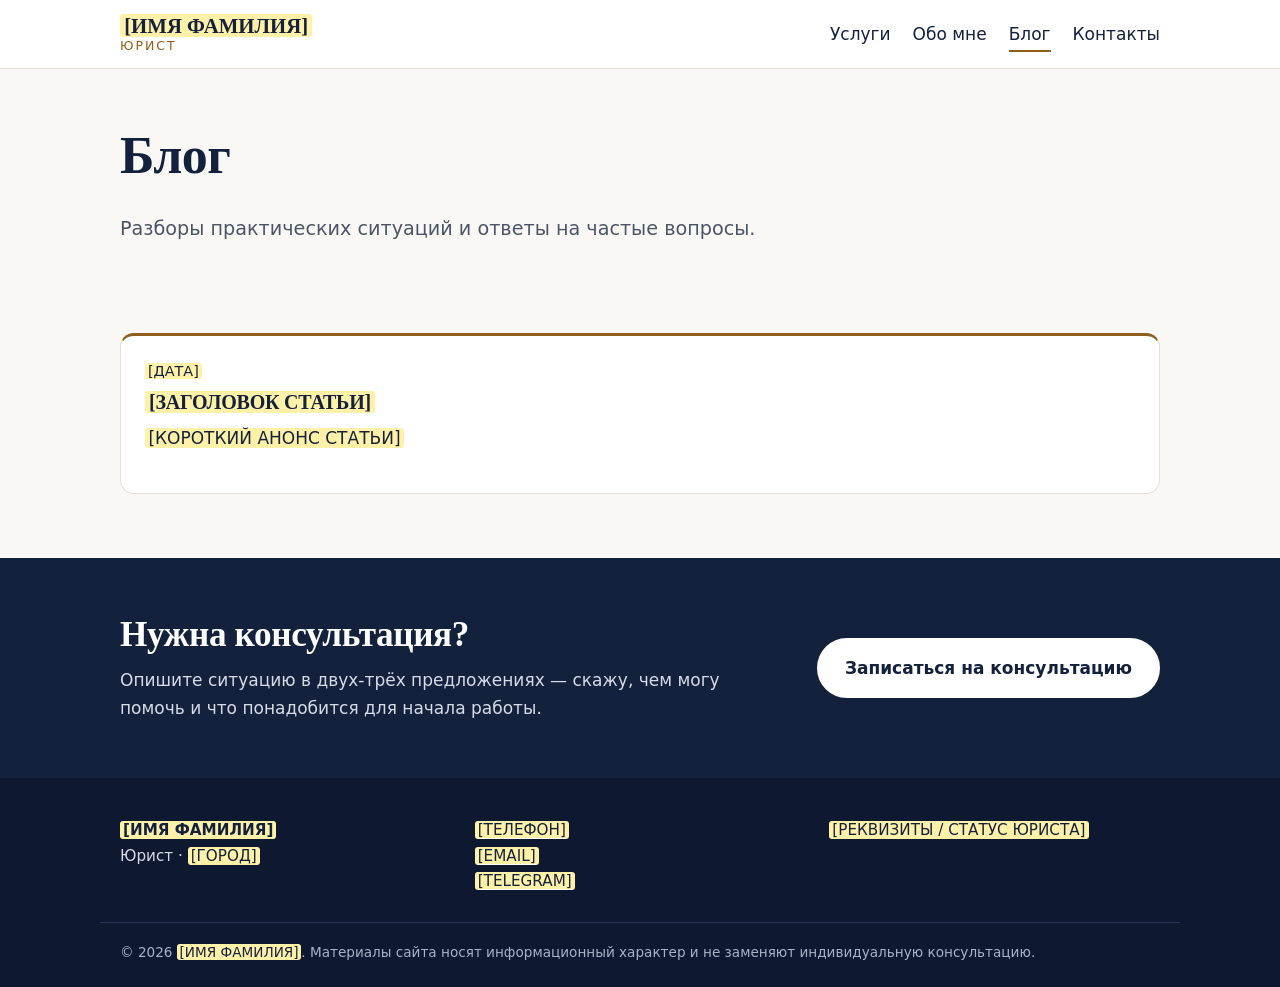
==== blog/index.html @ aa46b904 "Черновик сайта юриста: статичные страницы, стили, инструкция для Codex Главная, услуги, обо мне, бло" ====
<!doctype html>
<html lang="ru">
<head>
  <meta charset="utf-8">
  <meta name="viewport" content="width=device-width, initial-scale=1">
  <title>Блог юриста</title>
  <meta name="description" content="Статьи и разборы практических ситуаций.">
  <!-- ЧЕРНОВИК: удалить строку ниже перед запуском сайта на домене (см. AGENTS.md, раздел «Запуск») -->
  <meta name="robots" content="noindex, nofollow">
  <link rel="icon" href="../favicon.svg" type="image/svg+xml">
  <link rel="stylesheet" href="../css/style.css">
</head>
<body>
  <a class="skip" href="#main">К содержимому</a>

  <header class="site-header">
    <div class="wrap bar">
      <a class="brand" href="../index.html">
        <span class="brand-name"><mark class="ph">[ИМЯ ФАМИЛИЯ]</mark></span>
        <span class="brand-role">Юрист</span>
      </a>
      <nav class="nav" aria-label="Основное меню">
      <ul>
        <li><a href="../uslugi.html">Услуги</a></li>
        <li><a href="../o-yuriste.html">Обо мне</a></li>
        <li><a href="../blog/index.html" aria-current="page">Блог</a></li>
        <li><a href="../kontakty.html">Контакты</a></li>
      </ul>
      </nav>
    </div>
  </header>

  <main id="main">

    <section class="page-head">
      <div class="wrap">
        <h1>Блог</h1>
        <p class="lead">Разборы практических ситуаций и ответы на частые вопросы.</p>
      </div>
    </section>

    <section class="section">
      <div class="wrap">
        <div class="grid">
          <!-- Карточка статьи. Новые статьи добавлять сверху (см. AGENTS.md, «Добавить статью»). -->
          <article class="card">
            <p class="meta"><mark class="ph">[ДАТА]</mark></p>
            <h3><a href="primer-stati.html"><mark class="ph">[ЗАГОЛОВОК СТАТЬИ]</mark></a></h3>
            <p><mark class="ph">[КОРОТКИЙ АНОНС СТАТЬИ]</mark></p>
          </article>
        </div>
      </div>
    </section>

    <section class="cta">
      <div class="wrap cta-inner">
        <div>
          <h2>Нужна консультация?</h2>
          <p>Опишите ситуацию в двух-трёх предложениях — скажу, чем могу помочь и что понадобится для начала работы.</p>
        </div>
        <a class="btn" href="../kontakty.html#consult">Записаться на консультацию</a>
      </div>
    </section>

  </main>

  <footer class="site-footer">
    <div class="wrap foot">
      <div>
        <strong><mark class="ph">[ИМЯ ФАМИЛИЯ]</mark></strong><br>
        Юрист · <mark class="ph">[ГОРОД]</mark>
      </div>
      <div>
        <a href="tel:+7XXXXXXXXXX"><mark class="ph">[ТЕЛЕФОН]</mark></a><br>
        <a href="mailto:email@example.com"><mark class="ph">[EMAIL]</mark></a><br>
        <a href="https://t.me/USERNAME"><mark class="ph">[TELEGRAM]</mark></a>
      </div>
      <div class="legal"><mark class="ph">[РЕКВИЗИТЫ / СТАТУС ЮРИСТА]</mark></div>
    </div>
    <div class="wrap copy">
      © 2026 <mark class="ph">[ИМЯ ФАМИЛИЯ]</mark>. Материалы сайта носят информационный характер и не заменяют индивидуальную консультацию.
    </div>
  </footer>
</body>
</html>
---- css/style.css ----
/* Стили сайта. Цвета и размеры меняются в блоке :root — они применяются на всех страницах. */
:root {
  --ink: #14213d;
  --ink-soft: #4a5568;
  --paper: #faf8f4;
  --card: #ffffff;
  --line: #e6e1d6;
  --accent: #8f5e1c;
  --accent-soft: #f1e7d4;
  --radius: 14px;
  --max: 1080px;
  --serif: Georgia, "Times New Roman", serif;
  --sans: system-ui, -apple-system, "Segoe UI", Roboto, Arial, sans-serif;
}

*, *::before, *::after { box-sizing: border-box; }
html { -webkit-text-size-adjust: 100%; scroll-behavior: smooth; }
body {
  margin: 0;
  background: var(--paper);
  color: var(--ink);
  font: 17px/1.65 var(--sans);
}
a { color: var(--accent); text-underline-offset: 3px; }
a:hover { color: var(--ink); }
:focus-visible { outline: 3px solid var(--accent); outline-offset: 3px; border-radius: 4px; }

h1, h2, h3 { font-family: var(--serif); line-height: 1.2; margin: 0 0 .5em; letter-spacing: -.01em; }
h1 { font-size: clamp(2rem, 5vw, 3.25rem); }
h2 { font-size: clamp(1.6rem, 3.2vw, 2.2rem); }
h3 { font-size: 1.25rem; }
p { margin: 0 0 1em; }
ul, ol { margin: 0 0 1em; padding-left: 1.3em; }

.wrap { width: 100%; max-width: var(--max); margin: 0 auto; padding: 0 20px; }

.skip { position: absolute; left: -9999px; background: var(--ink); color: #fff; padding: 10px 16px; z-index: 10; }
.skip:focus { left: 8px; top: 8px; }

/* Заметка-подсказка в черновике: заменить на реальный текст и убрать тег <mark> */
mark.ph { background: #fff1a8; color: var(--ink); padding: 0 .2em; border-radius: 3px; }

/* Шапка */
.site-header { background: var(--card); border-bottom: 1px solid var(--line); }
.bar { display: flex; flex-wrap: wrap; align-items: center; justify-content: space-between; gap: 10px 24px; padding-top: 14px; padding-bottom: 14px; }
.brand { display: flex; flex-direction: column; text-decoration: none; color: var(--ink); line-height: 1.2; }
.brand-name { font-family: var(--serif); font-size: 1.3rem; font-weight: 700; }
.brand-role { font-size: .78rem; letter-spacing: .16em; text-transform: uppercase; color: var(--accent); }
.nav ul { list-style: none; display: flex; flex-wrap: wrap; gap: 4px 22px; margin: 0; padding: 0; }
.nav a { color: var(--ink); text-decoration: none; font-weight: 500; padding: 6px 0; border-bottom: 2px solid transparent; }
.nav a:hover, .nav a[aria-current="page"] { border-bottom-color: var(--accent); }

/* Кнопки */
.btn {
  display: inline-block; background: var(--ink); color: #fff; text-decoration: none;
  font-weight: 600; padding: 14px 26px; border-radius: 999px; border: 2px solid var(--ink);
  transition: background .15s, border-color .15s, color .15s;
}
.btn:hover { background: var(--accent); border-color: var(--accent); color: #fff; }
.btn-ghost { background: transparent; color: var(--ink); }
.btn-ghost:hover { background: var(--ink); border-color: var(--ink); color: #fff; }
.more { font-weight: 600; text-decoration: none; }
.more:hover { text-decoration: underline; }

/* Главный экран */
.hero { padding: 72px 0 56px; background: linear-gradient(180deg, var(--accent-soft), var(--paper)); }
.eyebrow { text-transform: uppercase; letter-spacing: .14em; font-size: .8rem; font-weight: 600; color: var(--accent); margin-bottom: 1em; }
.lead { font-size: 1.2rem; color: var(--ink-soft); max-width: 40em; }
.hero h1 { max-width: 18em; }
.hero-actions { display: flex; flex-wrap: wrap; gap: 12px; margin-top: 28px; }
.facts { display: grid; grid-template-columns: repeat(auto-fit, minmax(180px, 1fr)); gap: 20px; margin: 48px 0 0; padding-top: 28px; border-top: 1px solid var(--line); }
.facts dt { font-family: var(--serif); font-size: 1.7rem; font-weight: 700; }
.facts dd { margin: 0; color: var(--ink-soft); font-size: .95rem; }

/* Секции */
.section { padding: 64px 0; }
.section.alt { background: var(--card); border-block: 1px solid var(--line); }
.section-lead { color: var(--ink-soft); margin-bottom: 1.6em; }
.page-head { padding: 56px 0 24px; }
.page-head .lead { margin-bottom: 0; }

.grid { display: grid; grid-template-columns: repeat(auto-fit, minmax(240px, 1fr)); gap: 20px; }
.card { background: var(--card); border: 1px solid var(--line); border-top: 3px solid var(--accent); border-radius: var(--radius); padding: 24px; }
.section.alt .card { background: var(--paper); }
.card h3 a { color: var(--ink); text-decoration: none; }
.card h3 a:hover { color: var(--accent); }
.meta { font-size: .9rem; color: var(--ink-soft); margin-bottom: .4em; }
.label { font-size: .8rem; text-transform: uppercase; letter-spacing: .12em; color: var(--ink-soft); margin-bottom: .3em; }
.big { font-size: 1.15rem; font-weight: 600; margin: 0; }

.steps { list-style: none; counter-reset: step; display: grid; grid-template-columns: repeat(auto-fit, minmax(210px, 1fr)); gap: 24px; padding: 0; margin-top: 1.5em; }
.steps li { counter-increment: step; }
.steps li::before {
  content: counter(step); display: grid; place-items: center; width: 38px; height: 38px;
  border-radius: 50%; background: var(--ink); color: #fff; font-weight: 700; margin-bottom: 12px;
}

.split { display: grid; grid-template-columns: minmax(0, 320px) 1fr; gap: 40px; align-items: start; }
.photo {
  aspect-ratio: 4 / 5; display: grid; place-items: center; text-align: center;
  background: var(--accent-soft); color: var(--ink-soft); border: 2px dashed var(--accent);
  border-radius: var(--radius); font-size: .95rem;
}
.prose { max-width: 720px; }
.prose h2 { margin-top: 1.4em; font-size: 1.6rem; }
.price { font-weight: 600; }
.note { margin-top: 2em; padding: 16px 20px; background: var(--accent-soft); border-radius: var(--radius); }

/* Призыв к действию */
.cta { background: var(--ink); color: #fff; padding: 56px 0; }
.cta-inner { display: flex; flex-wrap: wrap; align-items: center; justify-content: space-between; gap: 24px; }
.cta h2 { margin-bottom: .3em; }
.cta p { margin: 0; color: #d6dbe7; max-width: 36em; }
.cta .btn { background: #fff; color: var(--ink); border-color: #fff; }
.cta .btn:hover { background: var(--accent-soft); border-color: var(--accent-soft); color: var(--ink); }

/* Подвал */
.site-footer { background: #0e1830; color: #d6dbe7; padding: 40px 0 24px; font-size: .95rem; }
.site-footer a { color: #fff; }
.site-footer a:hover { color: var(--accent-soft); }
.foot { display: grid; grid-template-columns: repeat(auto-fit, minmax(220px, 1fr)); gap: 24px; }
.legal { color: #a9b2c6; }
.copy { margin-top: 28px; padding-top: 18px; border-top: 1px solid #243457; color: #a9b2c6; font-size: .85rem; }

@media (max-width: 760px) {
  .hero { padding: 48px 0 40px; }
  .section { padding: 48px 0; }
  .split { grid-template-columns: 1fr; gap: 24px; }
  .photo { max-width: 260px; }
}

@media (prefers-reduced-motion: reduce) {
  html { scroll-behavior: auto; }
  .btn { transition: none; }
}
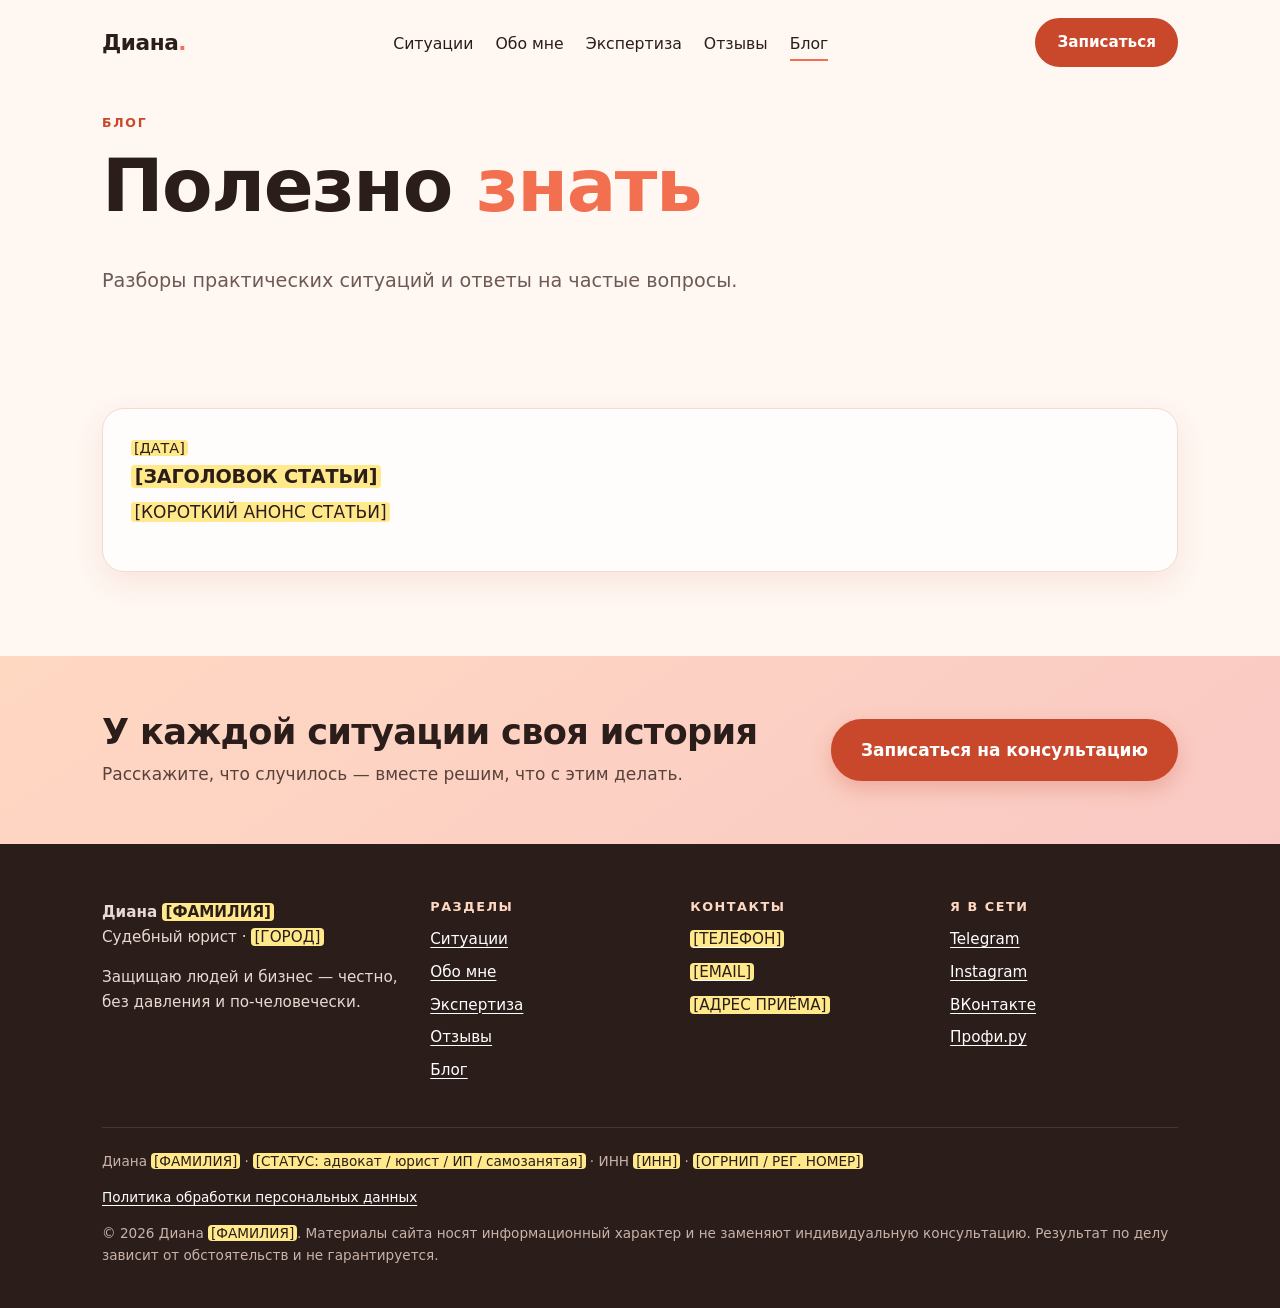
==== commit dbec4d9f: "Новый дизайн сайта: тёплая гамма, структура лендинга, форма с уведомлением в Telegram Главная перера" ====
--- a/blog/index.html
+++ b/blog/index.html
@@ -3,28 +3,29 @@
 <head>
   <meta charset="utf-8">
   <meta name="viewport" content="width=device-width, initial-scale=1">
-  <title>Блог юриста</title>
+  <title>Блог — Диана, судебный юрист</title>
   <meta name="description" content="Статьи и разборы практических ситуаций.">
   <!-- ЧЕРНОВИК: удалить строку ниже перед запуском сайта на домене (см. AGENTS.md, раздел «Запуск») -->
   <meta name="robots" content="noindex, nofollow">
   <link rel="icon" href="../favicon.svg" type="image/svg+xml">
   <link rel="stylesheet" href="../css/style.css">
+  <script>document.documentElement.className = "js";</script>
+  <script src="../js/site.js" defer></script>
 </head>
 <body>
   <a class="skip" href="#main">К содержимому</a>
 
   <header class="site-header">
     <div class="wrap bar">
-      <a class="brand" href="../index.html">
-        <span class="brand-name"><mark class="ph">[ИМЯ ФАМИЛИЯ]</mark></span>
-        <span class="brand-role">Юрист</span>
-      </a>
+      <a class="brand" href="../index.html">Диана<span class="dot">.</span></a>
+      <a class="btn btn-sm header-cta" href="../index.html#consult">Записаться</a>
       <nav class="nav" aria-label="Основное меню">
       <ul>
-        <li><a href="../uslugi.html">Услуги</a></li>
+        <li><a href="../uslugi.html">Ситуации</a></li>
         <li><a href="../o-yuriste.html">Обо мне</a></li>
+        <li><a href="../ekspertiza.html">Экспертиза</a></li>
+        <li><a href="../index.html#otzyvy">Отзывы</a></li>
         <li><a href="../blog/index.html" aria-current="page">Блог</a></li>
-        <li><a href="../kontakty.html">Контакты</a></li>
       </ul>
       </nav>
     </div>
@@ -34,7 +35,8 @@
 
     <section class="page-head">
       <div class="wrap">
-        <h1>Блог</h1>
+        <p class="kicker">Блог</p>
+        <h1>Полезно <em>знать</em></h1>
         <p class="lead">Разборы практических ситуаций и ответы на частые вопросы.</p>
       </div>
     </section>
@@ -52,33 +54,58 @@
       </div>
     </section>
 
-    <section class="cta">
-      <div class="wrap cta-inner">
+
+    <section class="cta-slim">
+      <div class="wrap">
         <div>
-          <h2>Нужна консультация?</h2>
-          <p>Опишите ситуацию в двух-трёх предложениях — скажу, чем могу помочь и что понадобится для начала работы.</p>
+          <h2>У каждой ситуации своя история</h2>
+          <p>Расскажите, что случилось — вместе решим, что с этим делать.</p>
         </div>
-        <a class="btn" href="../kontakty.html#consult">Записаться на консультацию</a>
+        <a class="btn" href="../index.html#consult">Записаться на консультацию</a>
       </div>
     </section>
-
   </main>
 
   <footer class="site-footer">
-    <div class="wrap foot">
-      <div>
-        <strong><mark class="ph">[ИМЯ ФАМИЛИЯ]</mark></strong><br>
-        Юрист · <mark class="ph">[ГОРОД]</mark>
+    <div class="wrap">
+      <div class="foot">
+        <div>
+          <p><strong>Диана <mark class="ph">[ФАМИЛИЯ]</mark></strong><br>Судебный юрист · <mark class="ph">[ГОРОД]</mark></p>
+          <p>Защищаю людей и бизнес — честно, без давления и по-человечески.</p>
+        </div>
+        <div>
+          <h3>Разделы</h3>
+          <ul>
+          <li><a href="../uslugi.html">Ситуации</a></li>
+          <li><a href="../o-yuriste.html">Обо мне</a></li>
+          <li><a href="../ekspertiza.html">Экспертиза</a></li>
+          <li><a href="../index.html#otzyvy">Отзывы</a></li>
+          <li><a href="../blog/index.html">Блог</a></li>
+          </ul>
+        </div>
+        <div>
+          <h3>Контакты</h3>
+          <ul>
+            <li><a href="tel:+7XXXXXXXXXX"><mark class="ph">[ТЕЛЕФОН]</mark></a></li>
+            <li><a href="mailto:email@example.com"><mark class="ph">[EMAIL]</mark></a></li>
+            <li><mark class="ph">[АДРЕС ПРИЁМА]</mark></li>
+          </ul>
+        </div>
+        <div>
+          <h3>Я в сети</h3>
+          <ul>
+          <li><a href="https://t.me/USERNAME">Telegram</a></li>
+          <li><a href="https://instagram.com/USERNAME">Instagram</a></li>
+          <li><a href="https://vk.com/USERNAME">ВКонтакте</a></li>
+          <li><a href="https://profi.ru/profile/PROFILE">Профи.ру</a></li>
+          </ul>
+        </div>
       </div>
-      <div>
-        <a href="tel:+7XXXXXXXXXX"><mark class="ph">[ТЕЛЕФОН]</mark></a><br>
-        <a href="mailto:email@example.com"><mark class="ph">[EMAIL]</mark></a><br>
-        <a href="https://t.me/USERNAME"><mark class="ph">[TELEGRAM]</mark></a>
+      <div class="legal">
+        <p>Диана <mark class="ph">[ФАМИЛИЯ]</mark> · <mark class="ph">[СТАТУС: адвокат / юрист / ИП / самозанятая]</mark> · ИНН <mark class="ph">[ИНН]</mark> · <mark class="ph">[ОГРНИП / РЕГ. НОМЕР]</mark></p>
+        <p><a href="../privacy.html">Политика обработки персональных данных</a></p>
+        <p>© 2026 Диана <mark class="ph">[ФАМИЛИЯ]</mark>. Материалы сайта носят информационный характер и не заменяют индивидуальную консультацию. Результат по делу зависит от обстоятельств и не гарантируется.</p>
       </div>
-      <div class="legal"><mark class="ph">[РЕКВИЗИТЫ / СТАТУС ЮРИСТА]</mark></div>
-    </div>
-    <div class="wrap copy">
-      © 2026 <mark class="ph">[ИМЯ ФАМИЛИЯ]</mark>. Материалы сайта носят информационный характер и не заменяют индивидуальную консультацию.
     </div>
   </footer>
 </body>
--- a/css/style.css
+++ b/css/style.css
@@ -1,135 +1,242 @@
-/* Стили сайта. Цвета и размеры меняются в блоке :root — они применяются на всех страницах. */
+/* Стили сайта. Цвета, скругления и шрифты меняются в блоке :root — действуют на всех страницах. */
 :root {
-  --ink: #14213d;
-  --ink-soft: #4a5568;
-  --paper: #faf8f4;
-  --card: #ffffff;
-  --line: #e6e1d6;
-  --accent: #8f5e1c;
-  --accent-soft: #f1e7d4;
-  --radius: 14px;
-  --max: 1080px;
+  --bg: #fff7f2;
+  --bg-soft: #ffeadf;
+  --card: #fffdfb;
+  --ink: #2b1d1a;
+  --muted: #6e5a54;
+  --line: #f2dcd1;
+  --coral: #c9482b;        /* кнопки и ссылки (достаточный контраст с белым текстом) */
+  --coral-bright: #f2704f; /* акценты и крупные слова */
+  --pink: #f9c9c4;
+  --peach: #ffd8c2;
+  --radius: 22px;
+  --shadow: 0 10px 30px rgba(201, 72, 43, .10);
+  --max: 1120px;
+  --sans: system-ui, -apple-system, "Segoe UI", Roboto, Arial, sans-serif;
   --serif: Georgia, "Times New Roman", serif;
-  --sans: system-ui, -apple-system, "Segoe UI", Roboto, Arial, sans-serif;
 }
 
 *, *::before, *::after { box-sizing: border-box; }
 html { -webkit-text-size-adjust: 100%; scroll-behavior: smooth; }
-body {
-  margin: 0;
-  background: var(--paper);
-  color: var(--ink);
-  font: 17px/1.65 var(--sans);
-}
-a { color: var(--accent); text-underline-offset: 3px; }
+body { margin: 0; background: var(--bg); color: var(--ink); font: 17px/1.65 var(--sans); overflow-x: hidden; }
+a { color: var(--coral); text-underline-offset: 3px; }
 a:hover { color: var(--ink); }
-:focus-visible { outline: 3px solid var(--accent); outline-offset: 3px; border-radius: 4px; }
-
-h1, h2, h3 { font-family: var(--serif); line-height: 1.2; margin: 0 0 .5em; letter-spacing: -.01em; }
-h1 { font-size: clamp(2rem, 5vw, 3.25rem); }
-h2 { font-size: clamp(1.6rem, 3.2vw, 2.2rem); }
-h3 { font-size: 1.25rem; }
+:focus-visible { outline: 3px solid var(--coral); outline-offset: 3px; border-radius: 6px; }
+
+h1, h2, h3 { line-height: 1.15; margin: 0 0 .5em; font-weight: 600; letter-spacing: -.02em; }
+h1 { font-size: clamp(2.6rem, 7vw, 4.6rem); }
+h2 { font-size: clamp(1.8rem, 4vw, 2.7rem); }
+h3 { font-size: 1.2rem; letter-spacing: -.01em; }
+em { font-style: normal; color: var(--coral-bright); }
 p { margin: 0 0 1em; }
 ul, ol { margin: 0 0 1em; padding-left: 1.3em; }
 
-.wrap { width: 100%; max-width: var(--max); margin: 0 auto; padding: 0 20px; }
-
-.skip { position: absolute; left: -9999px; background: var(--ink); color: #fff; padding: 10px 16px; z-index: 10; }
+.wrap { width: 100%; max-width: var(--max); margin: 0 auto; padding: 0 22px; }
+.skip { position: absolute; left: -9999px; background: var(--ink); color: #fff; padding: 10px 16px; z-index: 20; }
 .skip:focus { left: 8px; top: 8px; }
 
-/* Заметка-подсказка в черновике: заменить на реальный текст и убрать тег <mark> */
-mark.ph { background: #fff1a8; color: var(--ink); padding: 0 .2em; border-radius: 3px; }
+/* Заглушка в черновике: заменить на реальный текст и убрать тег <mark> */
+mark.ph { background: #ffe98a; color: var(--ink); padding: 0 .2em; border-radius: 4px; font-style: normal; }
 
 /* Шапка */
-.site-header { background: var(--card); border-bottom: 1px solid var(--line); }
-.bar { display: flex; flex-wrap: wrap; align-items: center; justify-content: space-between; gap: 10px 24px; padding-top: 14px; padding-bottom: 14px; }
-.brand { display: flex; flex-direction: column; text-decoration: none; color: var(--ink); line-height: 1.2; }
-.brand-name { font-family: var(--serif); font-size: 1.3rem; font-weight: 700; }
-.brand-role { font-size: .78rem; letter-spacing: .16em; text-transform: uppercase; color: var(--accent); }
+.site-header { position: relative; z-index: 5; }
+.bar { display: flex; flex-wrap: wrap; align-items: center; justify-content: space-between; gap: 12px 28px; padding-top: 18px; padding-bottom: 18px; }
+.brand { text-decoration: none; color: var(--ink); font-size: 1.35rem; font-weight: 700; letter-spacing: -.02em; }
+.brand .dot { color: var(--coral-bright); }
+.nav { order: 3; width: 100%; }
 .nav ul { list-style: none; display: flex; flex-wrap: wrap; gap: 4px 22px; margin: 0; padding: 0; }
-.nav a { color: var(--ink); text-decoration: none; font-weight: 500; padding: 6px 0; border-bottom: 2px solid transparent; }
-.nav a:hover, .nav a[aria-current="page"] { border-bottom-color: var(--accent); }
+.nav a { color: var(--ink); text-decoration: none; font-weight: 500; font-size: .98rem; padding: 6px 0; border-bottom: 2px solid transparent; }
+.nav a:hover, .nav a[aria-current="page"] { border-bottom-color: var(--coral-bright); }
+.header-cta { order: 2; }
 
 /* Кнопки */
 .btn {
-  display: inline-block; background: var(--ink); color: #fff; text-decoration: none;
-  font-weight: 600; padding: 14px 26px; border-radius: 999px; border: 2px solid var(--ink);
-  transition: background .15s, border-color .15s, color .15s;
-}
-.btn:hover { background: var(--accent); border-color: var(--accent); color: #fff; }
-.btn-ghost { background: transparent; color: var(--ink); }
-.btn-ghost:hover { background: var(--ink); border-color: var(--ink); color: #fff; }
+  display: inline-flex; align-items: center; gap: 8px; background: var(--coral); color: #fff; text-decoration: none;
+  font: inherit; font-weight: 600; padding: 15px 28px; border-radius: 999px; border: 2px solid var(--coral); cursor: pointer;
+  box-shadow: 0 8px 20px rgba(201, 72, 43, .25); transition: transform .2s, box-shadow .2s, background .2s, color .2s;
+}
+.btn:hover { transform: translateY(-2px); box-shadow: 0 12px 26px rgba(201, 72, 43, .32); color: #fff; }
+.btn-ghost { background: transparent; color: var(--ink); border-color: var(--ink); box-shadow: none; }
+.btn-ghost:hover { background: var(--ink); color: #fff; box-shadow: none; }
+.btn-sm { padding: 10px 20px; font-size: .95rem; box-shadow: none; }
 .more { font-weight: 600; text-decoration: none; }
 .more:hover { text-decoration: underline; }
 
 /* Главный экран */
-.hero { padding: 72px 0 56px; background: linear-gradient(180deg, var(--accent-soft), var(--paper)); }
-.eyebrow { text-transform: uppercase; letter-spacing: .14em; font-size: .8rem; font-weight: 600; color: var(--accent); margin-bottom: 1em; }
-.lead { font-size: 1.2rem; color: var(--ink-soft); max-width: 40em; }
-.hero h1 { max-width: 18em; }
+.hero-wrap { position: relative; overflow: hidden; background: linear-gradient(160deg, #fff1ea 0%, var(--bg) 60%); }
+.blob { position: absolute; border-radius: 50%; filter: blur(60px); opacity: .7; pointer-events: none; animation: drift 14s ease-in-out infinite alternate; }
+.blob.b1 { width: 460px; height: 460px; background: var(--peach); top: -120px; right: -80px; }
+.blob.b2 { width: 360px; height: 360px; background: var(--pink); bottom: -120px; left: -100px; animation-duration: 18s; }
+@keyframes drift { to { transform: translate(30px, 24px) scale(1.08); } }
+
+.hero { position: relative; display: grid; grid-template-columns: 1.1fr .9fr; gap: 40px; align-items: center; padding-top: 28px; padding-bottom: 72px; }
+.eyebrow { text-transform: uppercase; letter-spacing: .14em; font-size: .78rem; font-weight: 700; color: var(--coral); margin-bottom: 1.2em; }
+.lead { font-size: 1.2rem; color: var(--muted); max-width: 34em; }
 .hero-actions { display: flex; flex-wrap: wrap; gap: 12px; margin-top: 28px; }
-.facts { display: grid; grid-template-columns: repeat(auto-fit, minmax(180px, 1fr)); gap: 20px; margin: 48px 0 0; padding-top: 28px; border-top: 1px solid var(--line); }
-.facts dt { font-family: var(--serif); font-size: 1.7rem; font-weight: 700; }
-.facts dd { margin: 0; color: var(--ink-soft); font-size: .95rem; }
+.portrait { position: relative; justify-self: center; width: min(100%, 400px); }
+.portrait-circle {
+  aspect-ratio: 1; border-radius: 50%; display: grid; place-items: center; text-align: center; padding: 20px;
+  background: linear-gradient(145deg, var(--peach), var(--pink)); border: 8px solid #fff; box-shadow: var(--shadow);
+  color: var(--muted); font-size: .95rem; overflow: hidden;
+}
+.portrait-circle img { width: 100%; height: 100%; object-fit: cover; }
+.portrait-initial { display: block; font-size: 5rem; font-weight: 700; color: #fff; line-height: 1; margin-bottom: 8px; }
+.portrait-card {
+  position: absolute; right: -18px; bottom: 10px; width: 230px; padding: 16px 18px; border-radius: 18px; font-size: .9rem;
+  background: rgba(255, 255, 255, .78); backdrop-filter: blur(10px); border: 1px solid rgba(255, 255, 255, .9); box-shadow: var(--shadow);
+  animation: float 6s ease-in-out infinite alternate;
+}
+.portrait-card p { margin: 0 0 .4em; }
+@keyframes float { to { transform: translateY(-8px); } }
+
+/* Полоса «где обо мне пишут» */
+.strip { border-block: 1px solid var(--line); background: var(--card); }
+.strip-inner { display: flex; flex-wrap: wrap; align-items: center; gap: 12px 32px; padding-top: 22px; padding-bottom: 22px; }
+.strip-label { color: var(--muted); font-size: .9rem; }
+.strip-items { display: flex; flex-wrap: wrap; gap: 10px 28px; font-weight: 600; color: var(--muted); }
 
 /* Секции */
-.section { padding: 64px 0; }
-.section.alt { background: var(--card); border-block: 1px solid var(--line); }
-.section-lead { color: var(--ink-soft); margin-bottom: 1.6em; }
-.page-head { padding: 56px 0 24px; }
-.page-head .lead { margin-bottom: 0; }
-
-.grid { display: grid; grid-template-columns: repeat(auto-fit, minmax(240px, 1fr)); gap: 20px; }
-.card { background: var(--card); border: 1px solid var(--line); border-top: 3px solid var(--accent); border-radius: var(--radius); padding: 24px; }
-.section.alt .card { background: var(--paper); }
+.section { padding: 84px 0; }
+.section.soft { background: var(--bg-soft); }
+.section-head { max-width: 40em; margin-bottom: 36px; }
+.kicker { text-transform: uppercase; letter-spacing: .14em; font-size: .78rem; font-weight: 700; color: var(--coral); margin-bottom: .8em; }
+.section-lead { color: var(--muted); }
+.page-head { padding: 28px 0 8px; }
+
+.grid { display: grid; grid-template-columns: repeat(auto-fit, minmax(250px, 1fr)); gap: 22px; }
+.card {
+  background: var(--card); border: 1px solid var(--line); border-radius: var(--radius); padding: 28px; box-shadow: var(--shadow);
+  transition: transform .25s, box-shadow .25s;
+}
+.card:hover { transform: translateY(-4px); box-shadow: 0 16px 36px rgba(201, 72, 43, .16); }
 .card h3 a { color: var(--ink); text-decoration: none; }
-.card h3 a:hover { color: var(--accent); }
-.meta { font-size: .9rem; color: var(--ink-soft); margin-bottom: .4em; }
-.label { font-size: .8rem; text-transform: uppercase; letter-spacing: .12em; color: var(--ink-soft); margin-bottom: .3em; }
-.big { font-size: 1.15rem; font-weight: 600; margin: 0; }
-
-.steps { list-style: none; counter-reset: step; display: grid; grid-template-columns: repeat(auto-fit, minmax(210px, 1fr)); gap: 24px; padding: 0; margin-top: 1.5em; }
+.card h3 a:hover { color: var(--coral); }
+.pill { display: inline-grid; place-items: center; width: 42px; height: 42px; border-radius: 14px; background: linear-gradient(145deg, var(--peach), var(--pink)); color: var(--coral); font-weight: 700; margin-bottom: 16px; }
+.meta { font-size: .9rem; color: var(--muted); margin-bottom: .4em; }
+
+/* Результаты */
+.stats { display: grid; grid-template-columns: repeat(auto-fit, minmax(210px, 1fr)); gap: 22px; margin-bottom: 22px; }
+.stat { padding: 28px; border-radius: var(--radius); background: linear-gradient(145deg, #fff, var(--peach)); border: 1px solid var(--line); }
+.stat .num { display: block; font-size: clamp(2.2rem, 5vw, 3rem); font-weight: 700; color: var(--coral); letter-spacing: -.03em; line-height: 1.1; }
+.stat .cap { color: var(--muted); }
+.story { padding: 28px; border-radius: var(--radius); background: var(--card); border: 1px dashed var(--coral-bright); }
+.fineprint { font-size: .85rem; color: var(--muted); margin-top: 18px; }
+
+/* Раздел «Почему со мной спокойно» */
+.usp { display: grid; grid-template-columns: repeat(auto-fit, minmax(260px, 1fr)); gap: 28px 36px; }
+.usp h3 { display: flex; align-items: center; gap: 10px; }
+.usp h3::before { content: ""; width: 12px; height: 12px; border-radius: 50%; background: var(--coral-bright); flex: none; }
+.usp p { color: var(--muted); margin: 0; }
+
+/* Обо мне */
+.split { display: grid; grid-template-columns: minmax(0, 360px) 1fr; gap: 56px; align-items: center; }
+.photo {
+  aspect-ratio: 4 / 5; border-radius: 200px 200px var(--radius) var(--radius); display: grid; place-items: center; text-align: center; padding: 20px;
+  background: linear-gradient(160deg, var(--peach), var(--pink)); color: var(--muted); border: 8px solid #fff; box-shadow: var(--shadow); overflow: hidden;
+}
+.photo img { width: 100%; height: 100%; object-fit: cover; }
+.chips { display: flex; flex-wrap: wrap; gap: 10px; margin: 20px 0 0; padding: 0; list-style: none; }
+.chips a { display: inline-block; padding: 8px 18px; border-radius: 999px; border: 1.5px solid var(--coral-bright); color: var(--ink); text-decoration: none; font-weight: 500; font-size: .95rem; transition: background .2s, color .2s; }
+.chips a:hover { background: var(--coral); border-color: var(--coral); color: #fff; }
+.prose { max-width: 720px; }
+.prose h2 { margin-top: 1.4em; font-size: 1.7rem; }
+.price { font-weight: 600; }
+
+/* Экспертиза */
+.cols { display: grid; grid-template-columns: repeat(auto-fit, minmax(280px, 1fr)); gap: 22px; }
+.list-links { list-style: none; margin: 0 0 1em; padding: 0; }
+.list-links li { padding: 12px 0; border-bottom: 1px solid var(--line); }
+.list-links li:last-child { border-bottom: 0; }
+.list-links small { display: block; color: var(--muted); }
+
+/* Отзывы */
+.review { display: flex; flex-direction: column; }
+.review blockquote { margin: 0 0 16px; font-size: 1.05rem; }
+.review .who { margin-top: auto; font-weight: 600; }
+.review .who small { display: block; color: var(--muted); font-weight: 400; }
+
+/* Шаги */
+.steps { list-style: none; counter-reset: step; display: grid; grid-template-columns: repeat(auto-fit, minmax(220px, 1fr)); gap: 24px; padding: 0; }
 .steps li { counter-increment: step; }
-.steps li::before {
-  content: counter(step); display: grid; place-items: center; width: 38px; height: 38px;
-  border-radius: 50%; background: var(--ink); color: #fff; font-weight: 700; margin-bottom: 12px;
-}
-
-.split { display: grid; grid-template-columns: minmax(0, 320px) 1fr; gap: 40px; align-items: start; }
-.photo {
-  aspect-ratio: 4 / 5; display: grid; place-items: center; text-align: center;
-  background: var(--accent-soft); color: var(--ink-soft); border: 2px dashed var(--accent);
-  border-radius: var(--radius); font-size: .95rem;
-}
-.prose { max-width: 720px; }
-.prose h2 { margin-top: 1.4em; font-size: 1.6rem; }
-.price { font-weight: 600; }
-.note { margin-top: 2em; padding: 16px 20px; background: var(--accent-soft); border-radius: var(--radius); }
-
-/* Призыв к действию */
-.cta { background: var(--ink); color: #fff; padding: 56px 0; }
-.cta-inner { display: flex; flex-wrap: wrap; align-items: center; justify-content: space-between; gap: 24px; }
-.cta h2 { margin-bottom: .3em; }
-.cta p { margin: 0; color: #d6dbe7; max-width: 36em; }
-.cta .btn { background: #fff; color: var(--ink); border-color: #fff; }
-.cta .btn:hover { background: var(--accent-soft); border-color: var(--accent-soft); color: var(--ink); }
+.steps li::before { content: counter(step); display: grid; place-items: center; width: 44px; height: 44px; border-radius: 50%; background: var(--coral); color: #fff; font-weight: 700; margin-bottom: 14px; }
+.steps p { color: var(--muted); }
+
+/* Сетка как в соцсетях */
+.tiles { display: grid; grid-template-columns: repeat(3, 1fr); gap: 8px; }
+.tile { aspect-ratio: 1; display: grid; place-items: center; text-align: center; padding: 14px; text-decoration: none; color: var(--ink); font-weight: 600; font-size: .95rem; border-radius: 12px; transition: transform .25s; }
+.tile:hover { transform: scale(1.03); color: var(--ink); }
+.tile:nth-child(6n+1) { background: linear-gradient(145deg, var(--peach), #ffc2a8); }
+.tile:nth-child(6n+2) { background: linear-gradient(145deg, var(--pink), #f3a6b4); }
+.tile:nth-child(6n+3) { background: linear-gradient(145deg, #fff, var(--peach)); }
+.tile:nth-child(6n+4) { background: linear-gradient(145deg, #ffd0c4, var(--pink)); }
+.tile:nth-child(6n+5) { background: linear-gradient(145deg, #ffe3d3, #ffb99a); }
+.tile:nth-child(6n) { background: linear-gradient(145deg, var(--pink), var(--peach)); }
+
+/* Частые вопросы */
+.faq { max-width: 780px; }
+.faq details { background: var(--card); border: 1px solid var(--line); border-radius: 16px; margin-bottom: 12px; padding: 4px 22px; }
+.faq summary { cursor: pointer; font-weight: 600; padding: 16px 0; list-style: none; display: flex; justify-content: space-between; gap: 16px; }
+.faq summary::-webkit-details-marker { display: none; }
+.faq summary::after { content: "+"; color: var(--coral); font-size: 1.4rem; line-height: 1; transition: transform .2s; }
+.faq details[open] summary::after { transform: rotate(45deg); }
+.faq details p { color: var(--muted); }
+
+/* Запись на консультацию */
+.cta-box { display: grid; grid-template-columns: 1fr 1fr; gap: 40px; align-items: start; padding: 48px; border-radius: 32px; background: linear-gradient(145deg, var(--peach), var(--pink)); box-shadow: var(--shadow); }
+.cta-box p { color: #5a413a; }
+.lead-form { display: grid; gap: 14px; background: rgba(255, 255, 255, .85); padding: 26px; border-radius: var(--radius); }
+.lead-form label { display: grid; gap: 6px; font-weight: 500; font-size: .95rem; }
+.lead-form input[type="text"], .lead-form textarea { font: inherit; padding: 13px 16px; border-radius: 12px; border: 1.5px solid var(--line); background: #fff; color: var(--ink); }
+.lead-form input:focus, .lead-form textarea:focus { outline: 3px solid var(--coral-bright); outline-offset: 1px; border-color: transparent; }
+.lead-form .consent { display: flex; gap: 10px; align-items: flex-start; font-weight: 400; font-size: .85rem; color: var(--muted); }
+.lead-form .consent input { margin-top: 4px; flex: none; }
+.hp { position: absolute; left: -9999px; }
+.form-status { margin: 0; font-size: .95rem; min-height: 1.4em; }
+.form-status.ok { color: #1c6b3a; font-weight: 600; }
+.form-status.err { color: #a12a14; }
+
+.cta-slim { padding: 56px 0; background: linear-gradient(145deg, var(--peach), var(--pink)); }
+.cta-slim .wrap { display: flex; flex-wrap: wrap; align-items: center; justify-content: space-between; gap: 22px; }
+.cta-slim h2 { margin: 0 0 .2em; font-size: clamp(1.6rem, 3.4vw, 2.2rem); }
+.cta-slim p { margin: 0; color: #5a413a; }
 
 /* Подвал */
-.site-footer { background: #0e1830; color: #d6dbe7; padding: 40px 0 24px; font-size: .95rem; }
+.site-footer { background: #2b1d1a; color: #e9d9d2; padding: 56px 0 28px; font-size: .95rem; }
 .site-footer a { color: #fff; }
-.site-footer a:hover { color: var(--accent-soft); }
-.foot { display: grid; grid-template-columns: repeat(auto-fit, minmax(220px, 1fr)); gap: 24px; }
-.legal { color: #a9b2c6; }
-.copy { margin-top: 28px; padding-top: 18px; border-top: 1px solid #243457; color: #a9b2c6; font-size: .85rem; }
-
-@media (max-width: 760px) {
-  .hero { padding: 48px 0 40px; }
-  .section { padding: 48px 0; }
-  .split { grid-template-columns: 1fr; gap: 24px; }
-  .photo { max-width: 260px; }
-}
-
+.site-footer a:hover { color: var(--peach); }
+.foot { display: grid; grid-template-columns: 1.3fr 1fr 1fr 1fr; gap: 32px; }
+.foot h3 { font-size: .8rem; text-transform: uppercase; letter-spacing: .12em; color: var(--peach); margin-bottom: 1em; }
+.foot ul { list-style: none; padding: 0; margin: 0; }
+.foot li { margin-bottom: .5em; }
+.legal { margin-top: 36px; padding-top: 22px; border-top: 1px solid #4a3731; color: #c7b3aa; font-size: .85rem; }
+
+/* Появление при прокрутке (включается только если работает JavaScript) */
+.js .reveal { opacity: 0; transform: translateY(22px); transition: opacity .7s ease, transform .7s ease; transition-delay: var(--d, 0s); }
+.js .reveal.in { opacity: 1; transform: none; }
+
+.grid.wide { grid-template-columns: repeat(auto-fit, minmax(320px, 1fr)); }
+
+@media (min-width: 861px) {
+  .nav { order: 2; width: auto; }
+  .header-cta { order: 3; }
+}
+@media (max-width: 860px) {
+  .hero { grid-template-columns: 1fr; padding-bottom: 56px; }
+  .portrait { order: -1; width: min(78%, 300px); }
+  .portrait-card { position: relative; right: auto; bottom: auto; width: min(100%, 260px); margin: -34px auto 0; }
+  .split, .cta-box { grid-template-columns: 1fr; gap: 28px; }
+  .cta-box { padding: 28px 20px; }
+  .section { padding: 60px 0; }
+  .foot { grid-template-columns: 1fr 1fr; }
+}
+@media (max-width: 520px) {
+  .foot { grid-template-columns: 1fr; }
+  .header-cta { display: none; } /* на телефоне кнопка записи есть в первом экране */
+}
 @media (prefers-reduced-motion: reduce) {
   html { scroll-behavior: auto; }
-  .btn { transition: none; }
-}
+  .blob, .portrait-card { animation: none; }
+  .btn, .card, .tile { transition: none; }
+  .js .reveal { opacity: 1; transform: none; transition: none; }
+}
